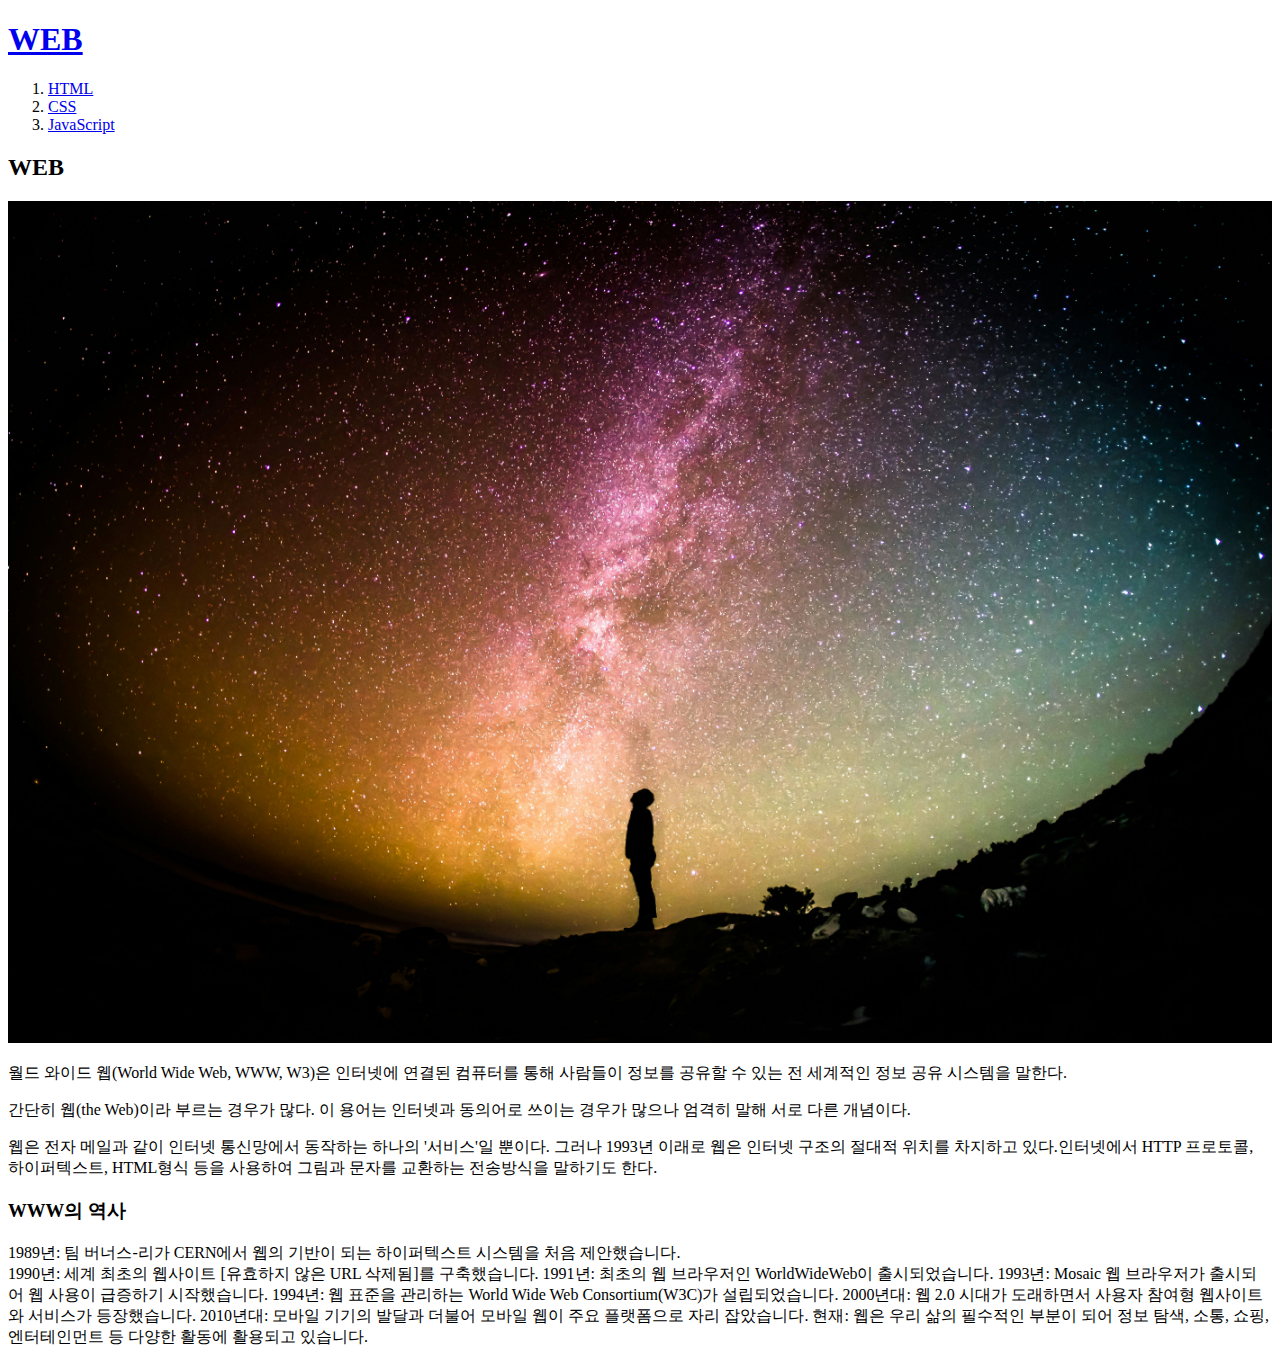
==== index.html @ 9e7520aa "website1" ====
<!DOCTYPE html>
<html>
    <head>
        <title>WEB1 - Welcome</title>
        <meta charset="utf-8">
    </head>
    <body>
        <h1><a href="index.html">WEB</a></h1>
        <ol>
            <li><a href="1.html">HTML</a></li>
            <li><a href="2.html">CSS</a></li>
            <li><a href="3.html">JavaScript</a></li>
        </ol>
        <h2>WEB</h2>
            <img src="web1.jpg" width="100%">
            <p>월드 와이드 웹(World Wide Web, WWW, W3)은 인터넷에 연결된 컴퓨터를 통해 사람들이 정보를 공유할 수 있는 전 세계적인 정보 공유 시스템을 말한다.</p> 
            <p>간단히 웹(the Web)이라 부르는 경우가 많다. 이 용어는 인터넷과 동의어로 쓰이는 경우가 많으나 엄격히 말해 서로 다른 개념이다.</p>
            웹은 전자 메일과 같이 인터넷 통신망에서 동작하는 하나의 '서비스'일 뿐이다. 그러나 1993년 이래로 웹은 인터넷 구조의 절대적 위치를 차지하고 있다.인터넷에서 HTTP 프로토콜, 하이퍼텍스트, HTML형식 등을 사용하여 그림과 문자를 교환하는 전송방식을 말하기도 한다.
            <h3>WWW의 역사</h3>
            <p>1989년: 팀 버너스-리가 CERN에서 웹의 기반이 되는 하이퍼텍스트 시스템을 처음 제안했습니다.<br>
            1990년: 세계 최초의 웹사이트 [유효하지 않은 URL 삭제됨]를 구축했습니다.
            1991년: 최초의 웹 브라우저인 WorldWideWeb이 출시되었습니다.
            1993년: Mosaic 웹 브라우저가 출시되어 웹 사용이 급증하기 시작했습니다.
            1994년: 웹 표준을 관리하는 World Wide Web Consortium(W3C)가 설립되었습니다.
            2000년대: 웹 2.0 시대가 도래하면서 사용자 참여형 웹사이트와 서비스가 등장했습니다.
            2010년대: 모바일 기기의 발달과 더불어 모바일 웹이 주요 플랫폼으로 자리 잡았습니다.
            현재: 웹은 우리 삶의 필수적인 부분이 되어 정보 탐색, 소통, 쇼핑, 엔터테인먼트 등 다양한 활동에 활용되고 있습니다.
            </p>
        </p>
    </body>
</html>
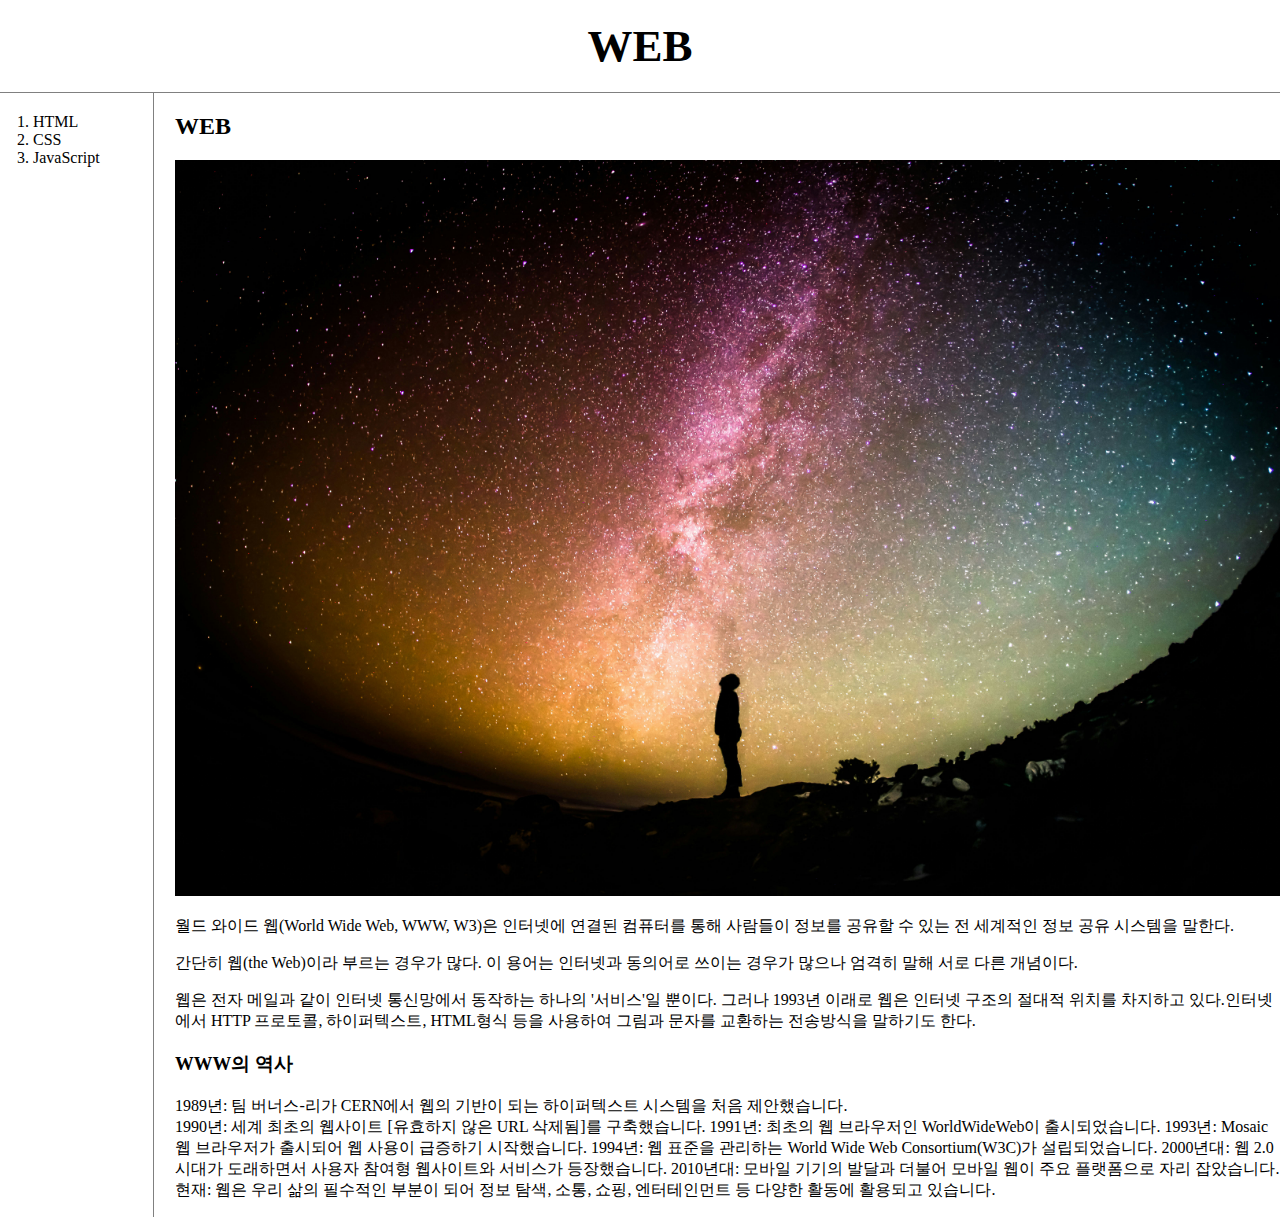
==== commit 8f676b75: "css" ====
--- a/index.html
+++ b/index.html
@@ -3,29 +3,34 @@
     <head>
         <title>WEB1 - Welcome</title>
         <meta charset="utf-8">
+        <link rel="stylesheet" href="style.css">
     </head>
     <body>
         <h1><a href="index.html">WEB</a></h1>
-        <ol>
-            <li><a href="1.html">HTML</a></li>
-            <li><a href="2.html">CSS</a></li>
-            <li><a href="3.html">JavaScript</a></li>
-        </ol>
-        <h2>WEB</h2>
-            <img src="web1.jpg" width="100%">
-            <p>월드 와이드 웹(World Wide Web, WWW, W3)은 인터넷에 연결된 컴퓨터를 통해 사람들이 정보를 공유할 수 있는 전 세계적인 정보 공유 시스템을 말한다.</p> 
-            <p>간단히 웹(the Web)이라 부르는 경우가 많다. 이 용어는 인터넷과 동의어로 쓰이는 경우가 많으나 엄격히 말해 서로 다른 개념이다.</p>
-            웹은 전자 메일과 같이 인터넷 통신망에서 동작하는 하나의 '서비스'일 뿐이다. 그러나 1993년 이래로 웹은 인터넷 구조의 절대적 위치를 차지하고 있다.인터넷에서 HTTP 프로토콜, 하이퍼텍스트, HTML형식 등을 사용하여 그림과 문자를 교환하는 전송방식을 말하기도 한다.
-            <h3>WWW의 역사</h3>
-            <p>1989년: 팀 버너스-리가 CERN에서 웹의 기반이 되는 하이퍼텍스트 시스템을 처음 제안했습니다.<br>
-            1990년: 세계 최초의 웹사이트 [유효하지 않은 URL 삭제됨]를 구축했습니다.
-            1991년: 최초의 웹 브라우저인 WorldWideWeb이 출시되었습니다.
-            1993년: Mosaic 웹 브라우저가 출시되어 웹 사용이 급증하기 시작했습니다.
-            1994년: 웹 표준을 관리하는 World Wide Web Consortium(W3C)가 설립되었습니다.
-            2000년대: 웹 2.0 시대가 도래하면서 사용자 참여형 웹사이트와 서비스가 등장했습니다.
-            2010년대: 모바일 기기의 발달과 더불어 모바일 웹이 주요 플랫폼으로 자리 잡았습니다.
-            현재: 웹은 우리 삶의 필수적인 부분이 되어 정보 탐색, 소통, 쇼핑, 엔터테인먼트 등 다양한 활동에 활용되고 있습니다.
+        <div id="grid">
+            <ol>
+                <li><a href="1.html">HTML</a></li>
+                <li><a href="2.html">CSS</a></li>
+                <li><a href="3.html">JavaScript</a></li>
+            </ol>        
+            <div id="article">
+                <h2>WEB</h2>
+                <img src="web1.jpg" width="100%">
+                <p>월드 와이드 웹(World Wide Web, WWW, W3)은 인터넷에 연결된 컴퓨터를 통해 사람들이 정보를 공유할 수 있는 전 세계적인 정보 공유 시스템을 말한다.</p> 
+                <p>간단히 웹(the Web)이라 부르는 경우가 많다. 이 용어는 인터넷과 동의어로 쓰이는 경우가 많으나 엄격히 말해 서로 다른 개념이다.</p>
+                웹은 전자 메일과 같이 인터넷 통신망에서 동작하는 하나의 '서비스'일 뿐이다. 그러나 1993년 이래로 웹은 인터넷 구조의 절대적 위치를 차지하고 있다.인터넷에서 HTTP 프로토콜, 하이퍼텍스트, HTML형식 등을 사용하여 그림과 문자를 교환하는 전송방식을 말하기도 한다.
+                <h3>WWW의 역사</h3>
+                <p>1989년: 팀 버너스-리가 CERN에서 웹의 기반이 되는 하이퍼텍스트 시스템을 처음 제안했습니다.<br>
+                1990년: 세계 최초의 웹사이트 [유효하지 않은 URL 삭제됨]를 구축했습니다.
+                1991년: 최초의 웹 브라우저인 WorldWideWeb이 출시되었습니다.
+                1993년: Mosaic 웹 브라우저가 출시되어 웹 사용이 급증하기 시작했습니다.
+                1994년: 웹 표준을 관리하는 World Wide Web Consortium(W3C)가 설립되었습니다.
+                2000년대: 웹 2.0 시대가 도래하면서 사용자 참여형 웹사이트와 서비스가 등장했습니다.
+                2010년대: 모바일 기기의 발달과 더불어 모바일 웹이 주요 플랫폼으로 자리 잡았습니다.
+                현재: 웹은 우리 삶의 필수적인 부분이 되어 정보 탐색, 소통, 쇼핑, 엔터테인먼트 등 다양한 활동에 활용되고 있습니다.
+                </p>
             </p>
-        </p>
+            </div>
+        </div>       
     </body>
 </html>
--- a/style.css
+++ b/style.css
@@ -0,0 +1,38 @@
+body{
+    margin: 0;
+}
+a {
+    color: black;
+    text-decoration: none;
+}
+h1{
+    font-size: 45px;
+    text-align: center;
+    border-bottom: 1px solid gray;
+    margin: 0;
+    padding: 20px;
+}
+ol{
+    border-right: 1px solid gray;
+    width: 100px;
+    margin: 0;
+    padding: 20px;
+}
+#grid{
+    display: grid;
+    grid-template-columns: 150px 1fr;
+}
+#grid ol{
+    padding-left: 33px;
+}
+#grid #article{
+    padding-left: 25px;
+}
+@media(max-width:800px){
+    #grid{
+    display: block;}
+    ol{
+    border-right: none;}
+    h1{
+    border-bottom: none}
+}